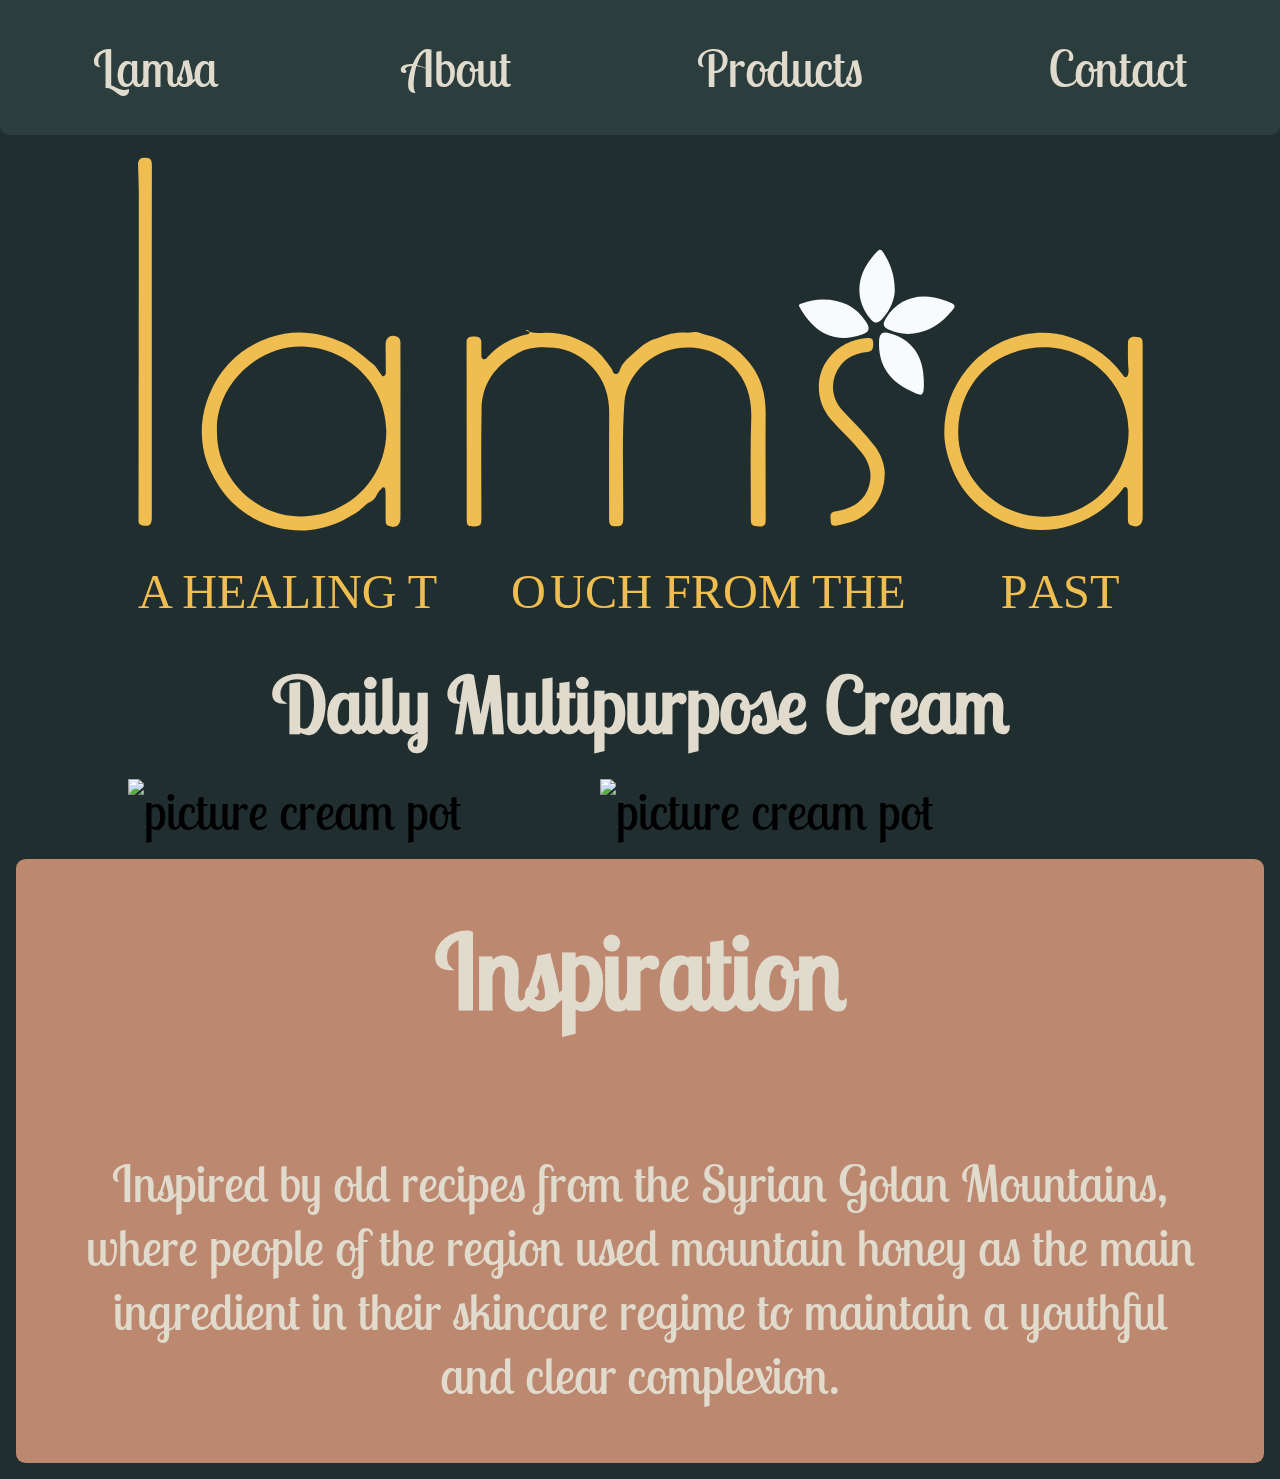
==== index.html @ 7f1b99b3 "updates img" ====
<!DOCTYPE html>
<html lang="en">
  <head>
    <meta charset="UTF-8" />
    <meta http-equiv="X-UA-Compatible" content="IE=edge" />
    <meta name="viewport" content="width=device-width, initial-scale=1.0" />
    <title>Lamsa</title>
    <link rel="stylesheet" href="styles/style.css" />
  </head>
  <body>
    <div class="home">
      <nav>
        <ul>
          <li>
            <a href="index.html">Lamsa</a>
          </li>
          <li>
            <a href="about.html">About</a>
          </li>
          <li>
            <a href="#">Products</a>
          </li>
          <li>
            <a href="#">Contact</a>
          </li>
        </ul>
      </nav>
      <main>
        <div class="intro">
          <img src="assets/Logolamsa.svg" alt="logo lamsa" />
          <h2>Daily Multipurpose Cream</h2>
          <div class="pictures">
            <img id="creampot" src="./assets/cream.1.png" alt="picture cream pot" />
            <img id="creamtube" src="./assets/cream.png" alt="picture cream pot" />
          </div>
          <div class="inspiration">
            <h1>Inspiration</h1>
            <p>
              Inspired by old recipes from the Syrian Golan Mountains, where people of the
              region used mountain honey as the main ingredient in their skincare regime
              to maintain a youthful and clear complexion.
            </p>
          </div>
        </div>
      </main>
    </div>
  </body>
</html>
---- styles/style.css ----
* {
  box-sizing: border-box;
  margin: 0;
  padding: 0;
}

@font-face {
  font-family: "LobsterTwo-Regular";
  src: url("../Fonts/LobsterTwo-Regular.ttf");
}

:root {
  --background-color: #212e2f;
  --background-color-two: #bd8870;
  --text-color-ligth: #e1dbcd;
  --logo-color: #efbd50;
  --border-radius: 0.6rem;
}

body {
  background-color: var(--background-color);
  width: 100%;
  font-family: LobsterTwo-regular;
  font-size: 4vw;
}

/* 
  __  __       _       
 |  \/  | __ _(_)_ __  
 | |\/| |/ _` | | '_ \ 
 | |  | | (_| | | | | |
 |_|  |_|\__,_|_|_| |_|
                       
 */

.home {
  width: 100%;
  margin: 0 auto;
}

nav ul {
  background-color: #2c3d3e;
  border-radius: 0 0 0.6rem 0.6rem;
  display: flex;
  justify-content: space-around;
  align-items: center;
  list-style: none;
  height: 15vh;
}

nav a {
  color: var(--text-color-ligth);
  text-decoration-line: none;
}

main {
  width: 100%;
}

.intro img {
  background-color: var(--background-color);
  width: 80%;
  margin-left: 10%;
  padding-top: 10px;
}

.intro h2 {
  color: var(--text-color-ligth);
  margin: 0 auto;
  text-align: center;
  margin: 1rem;
}

.intro p {
  color: var(--text-color-ligth);
  text-align: center;
  padding: 0.5rem;
}

.intro h1 {
  width: 100%;
  text-align: center;
}

.story {
  background-color: #e1dbcd;
  border-radius: var(--border-radius);
  padding: 3rem;
  margin: 1rem;
}

.story p,
.inspiration p {
  color: black;
  padding-top: 10%;
  max-width: 100%;
  margin: 0 auto;
  text-align: center;
}

.inspiration {
  background-color: var(--background-color-two);
  border-radius: var(--border-radius);
  padding: 3rem;
  margin: 1rem;
}

.inspiration h1,
.inspiration p {
  color: var(--text-color-ligth);
}
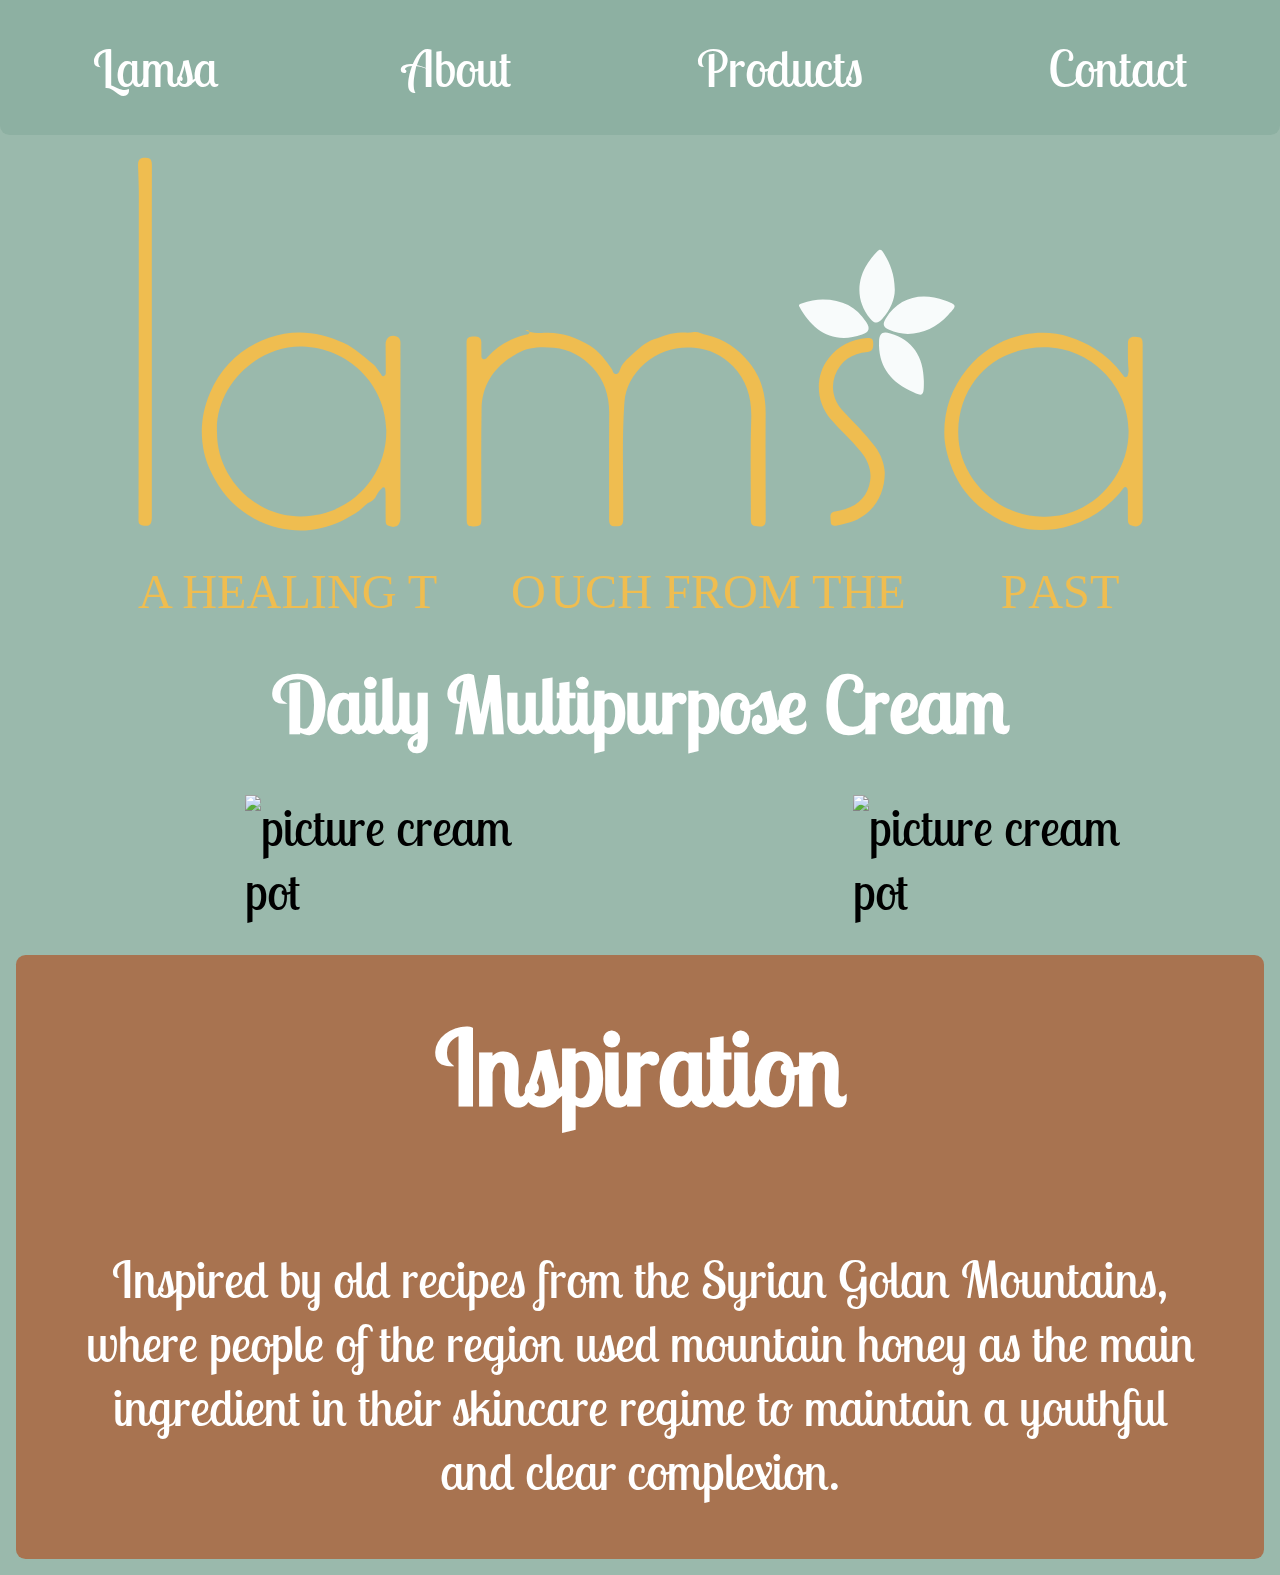
==== commit 0495947c: "Contact form" ====
--- a/index.html
+++ b/index.html
@@ -8,41 +8,31 @@
     <link rel="stylesheet" href="styles/style.css" />
   </head>
   <body>
-    <div class="home">
-      <nav>
-        <ul>
-          <li>
-            <a href="index.html">Lamsa</a>
-          </li>
-          <li>
-            <a href="about.html">About</a>
-          </li>
-          <li>
-            <a href="#">Products</a>
-          </li>
-          <li>
-            <a href="#">Contact</a>
-          </li>
-        </ul>
-      </nav>
-      <main>
-        <div class="intro">
-          <img src="assets/Logolamsa.svg" alt="logo lamsa" />
-          <h2>Daily Multipurpose Cream</h2>
-          <div class="pictures">
-            <img id="creampot" src="./assets/cream.1.png" alt="picture cream pot" />
-            <img id="creamtube" src="./assets/cream.png" alt="picture cream pot" />
-          </div>
-          <div class="inspiration">
-            <h1>Inspiration</h1>
-            <p>
-              Inspired by old recipes from the Syrian Golan Mountains, where people of the
-              region used mountain honey as the main ingredient in their skincare regime
-              to maintain a youthful and clear complexion.
-            </p>
-          </div>
+    <nav>
+      <ul>
+        <li><a href="index.html">Lamsa</a></li>
+        <li><a href="about.html">About</a></li>
+        <li><a href="products.html">Products</a></li>
+        <li><a href="contact.html">Contact</a></li>
+      </ul>
+    </nav>
+    <main>
+      <div class="intro">
+        <img src="assets/Logolamsa.svg" alt="logo lamsa" />
+        <h2>Daily Multipurpose Cream</h2>
+        <div class="pictures">
+          <img id="creampot" src="./assets/cream.1.png" alt="picture cream pot" />
+          <img id="creamtube" src="./assets/cream.png" alt="picture cream pot" />
         </div>
-      </main>
-    </div>
+        <div class="inspiration">
+          <h1>Inspiration</h1>
+          <p>
+            Inspired by old recipes from the Syrian Golan Mountains, where people of the
+            region used mountain honey as the main ingredient in their skincare regime to
+            maintain a youthful and clear complexion.
+          </p>
+        </div>
+      </div>
+    </main>
   </body>
 </html>
--- a/styles/style.css
+++ b/styles/style.css
@@ -10,9 +10,10 @@
 }
 
 :root {
-  --background-color: #212e2f;
-  --background-color-two: #bd8870;
-  --text-color-ligth: #e1dbcd;
+  --background-color: #9ab9ac;
+  --background-color-two: #a87350;
+  --text-color-ligth: #ffffff;
+  --text-color-dark: #000000;
   --logo-color: #efbd50;
   --border-radius: 0.6rem;
 }
@@ -22,6 +23,7 @@
   width: 100%;
   font-family: LobsterTwo-regular;
   font-size: 4vw;
+  margin: 0 auto;
 }
 
 /* 
@@ -33,13 +35,8 @@
                        
  */
 
-.home {
-  width: 100%;
-  margin: 0 auto;
-}
-
 nav ul {
-  background-color: #2c3d3e;
+  background-color: #8db0a2;
   border-radius: 0 0 0.6rem 0.6rem;
   display: flex;
   justify-content: space-around;
@@ -53,15 +50,25 @@
   text-decoration-line: none;
 }
 
-main {
-  width: 100%;
-}
-
 .intro img {
   background-color: var(--background-color);
   width: 80%;
   margin-left: 10%;
   padding-top: 10px;
+}
+
+.pictures {
+  display: flex;
+  justify-content: space-around;
+  margin: 2rem;
+}
+
+#creampot {
+  width: 25%;
+}
+
+#creamtube {
+  width: 25%;
 }
 
 .intro h2 {
@@ -83,19 +90,25 @@
 }
 
 .story {
+  background-image: url(/assets/mountains.svg);
+  background-size: cover;
   background-color: #e1dbcd;
   border-radius: var(--border-radius);
   padding: 3rem;
   margin: 1rem;
+  animation-name: translate;
+  animation-duration: 1s;
 }
 
 .story p,
 .inspiration p {
-  color: black;
+  color: rgb(0, 0, 0);
   padding-top: 10%;
   max-width: 100%;
   margin: 0 auto;
   text-align: center;
+  animation-name: tekst;
+  animation-duration: 2s;
 }
 
 .inspiration {
@@ -103,9 +116,36 @@
   border-radius: var(--border-radius);
   padding: 3rem;
   margin: 1rem;
+  animation-name: translate;
+  animation-duration: 1s;
 }
 
 .inspiration h1,
 .inspiration p {
   color: var(--text-color-ligth);
 }
+
+fieldset {
+  display: flex;
+  flex-direction: column;
+  margin: 0 auto;
+  width: 50%;
+}
+
+@keyframes translate {
+  from {
+    transform: translateX(-10%);
+  }
+  to {
+    transform: translateX(0%);
+  }
+}
+
+@keyframes tekst {
+  from {
+    transform: translateX(-10%);
+  }
+  to {
+    transform: translateX(0%);
+  }
+}
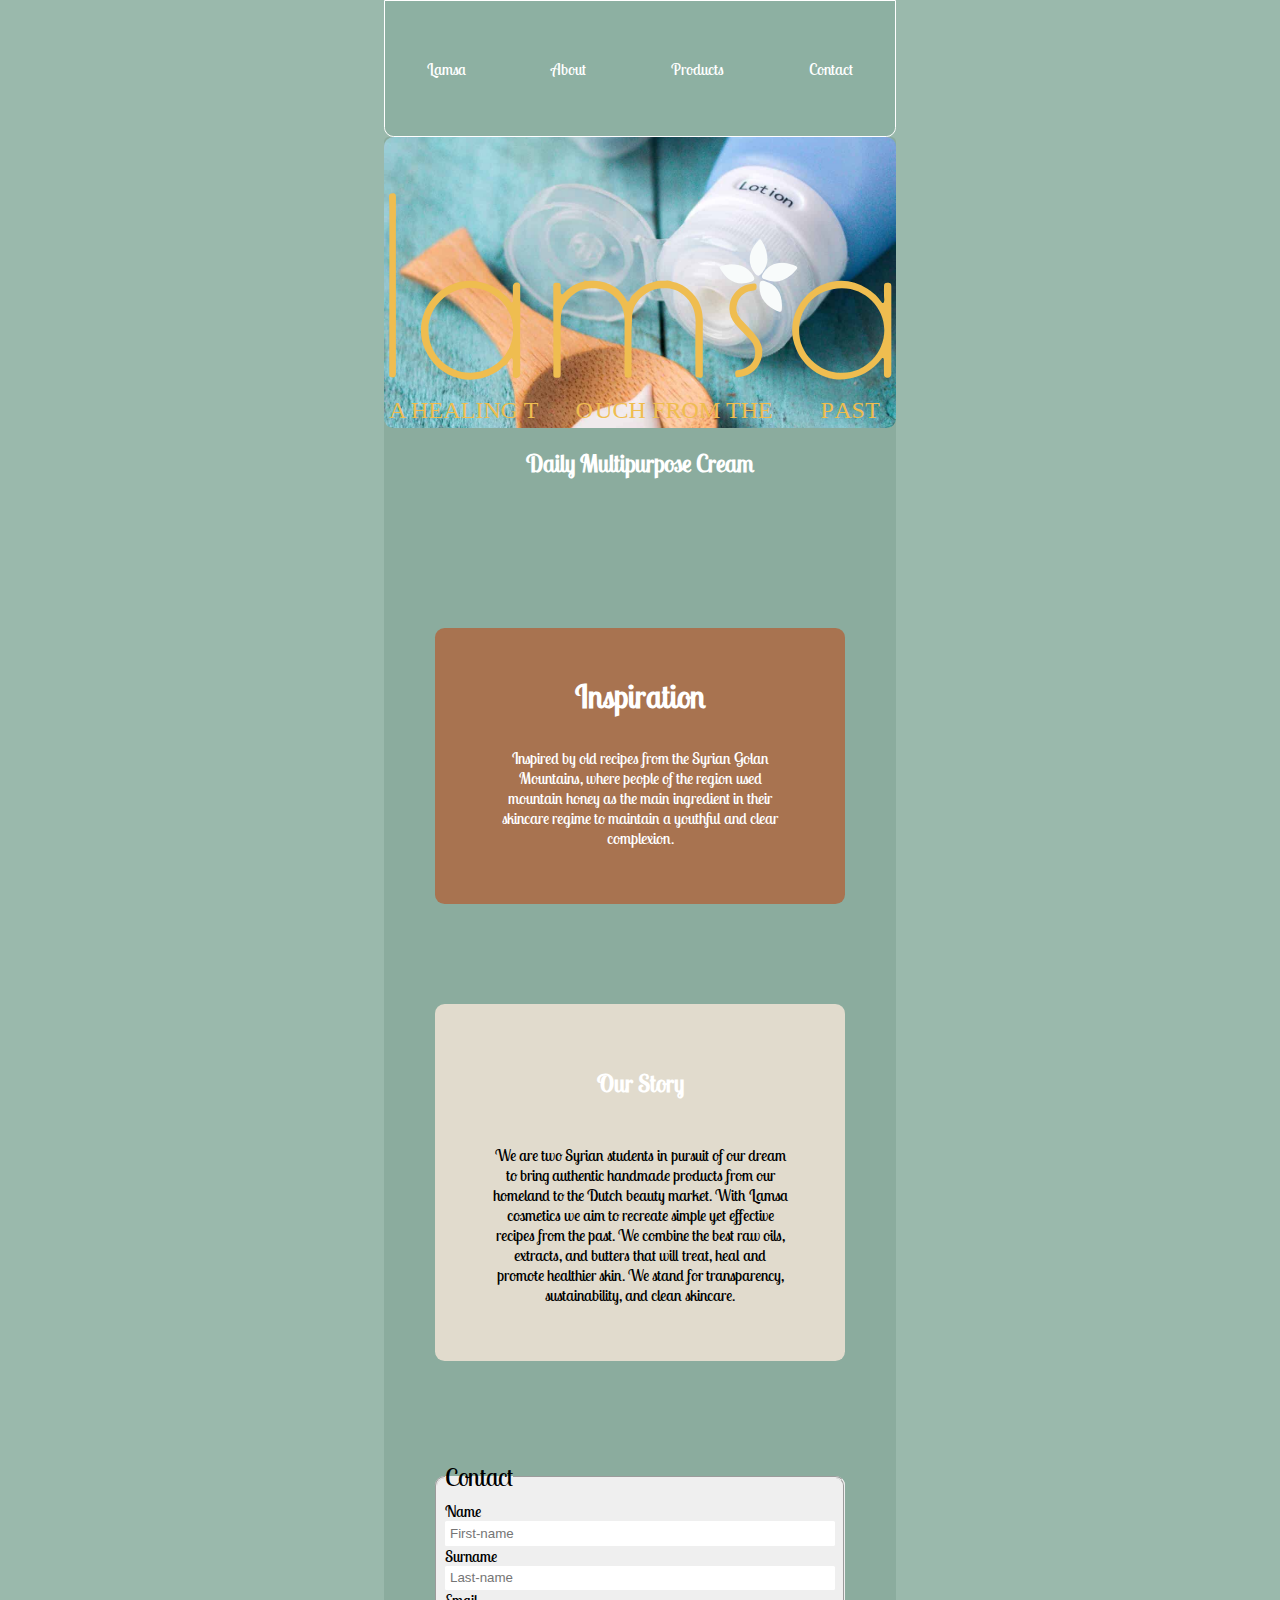
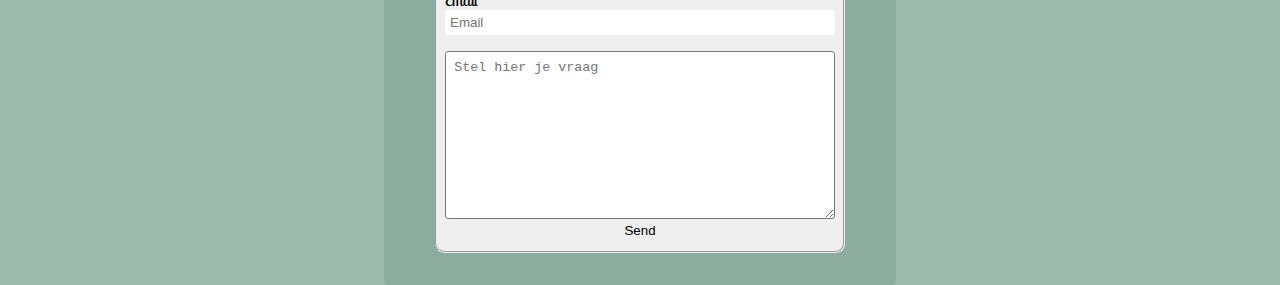
==== commit a97b0e3d: "updates layout" ====
--- a/index.html
+++ b/index.html
@@ -11,20 +11,18 @@
     <nav>
       <ul>
         <li><a href="index.html">Lamsa</a></li>
-        <li><a href="about.html">About</a></li>
-        <li><a href="products.html">Products</a></li>
-        <li><a href="contact.html">Contact</a></li>
+        <li><a href="#story">About</a></li>
+        <li><a href="#">Products</a></li>
+        <li><a href="#form">Contact</a></li>
       </ul>
     </nav>
     <main>
       <div class="intro">
         <img src="assets/Logolamsa.svg" alt="logo lamsa" />
         <h2>Daily Multipurpose Cream</h2>
-        <div class="pictures">
-          <img id="creampot" src="./assets/cream.1.png" alt="picture cream pot" />
-          <img id="creamtube" src="./assets/cream.png" alt="picture cream pot" />
-        </div>
+        <div class="pictures"></div>
         <div class="inspiration">
+          <a name="inspiration"></a>
           <h1>Inspiration</h1>
           <p>
             Inspired by old recipes from the Syrian Golan Mountains, where people of the
@@ -32,6 +30,44 @@
             maintain a youthful and clear complexion.
           </p>
         </div>
+        <div class="story">
+          <a name="story"></a>
+          <h2>Our Story</h2>
+          <p>
+            We are two Syrian students in pursuit of our dream to bring authentic handmade
+            products from our homeland to the Dutch beauty market. With Lamsa cosmetics we
+            aim to recreate simple yet effective recipes from the past. We combine the
+            best raw oils, extracts, and butters that will treat, heal and promote
+            healthier skin. We stand for transparency, sustainability, and clean skincare.
+          </p>
+        </div>
+
+        <form>
+          <a name="form"></a>
+          <fieldset>
+            <legend>Contact</legend>
+            <label for="name">Name</label>
+            <input id="name" placeholder="First-name" required type="text" />
+
+            <label for="surname">Surname</label>
+            <input id="surname" placeholder="Last-name" required type="text" />
+
+            <label for="email">Email</label>
+            <input id="email" placeholder="Email" required type="email" />
+
+            <label for="question"></label>
+            <textarea
+              placeholder="Stel hier je vraag"
+              name="vragen"
+              id="questions"
+              cols="30"
+              rows="10"
+              required
+            ></textarea>
+
+            <input type="submit" value="Send" />
+          </fieldset>
+        </form>
       </div>
     </main>
   </body>
--- a/styles/style.css
+++ b/styles/style.css
@@ -4,6 +4,10 @@
   padding: 0;
 }
 
+html {
+  scroll-behavior: smooth;
+}
+
 @font-face {
   font-family: "LobsterTwo-Regular";
   src: url("../Fonts/LobsterTwo-Regular.ttf");
@@ -12,6 +16,7 @@
 :root {
   --background-color: #9ab9ac;
   --background-color-two: #a87350;
+  --background-color-div: #8bac9e;
   --text-color-ligth: #ffffff;
   --text-color-dark: #000000;
   --logo-color: #efbd50;
@@ -35,6 +40,12 @@
                        
  */
 
+nav {
+  border: var(--text-color-ligth) solid;
+  border-width: 1px;
+  border-radius: 0 0 0.6rem 0.6rem;
+}
+
 nav ul {
   background-color: #8db0a2;
   border-radius: 0 0 0.6rem 0.6rem;
@@ -45,22 +56,22 @@
   height: 15vh;
 }
 
+nav a:hover {
+  color: #d1cfcf;
+}
+
 nav a {
   color: var(--text-color-ligth);
   text-decoration-line: none;
 }
 
 .intro img {
-  background-color: var(--background-color);
-  width: 80%;
-  margin-left: 10%;
-  padding-top: 10px;
-}
-
-.pictures {
-  display: flex;
-  justify-content: space-around;
-  margin: 2rem;
+  background-color: var(--background-color-div);
+  padding-top: 50px;
+  background-image: url(/assets/lotionpicture.jpeg);
+  background-size: cover;
+  background-position: center;
+  border-radius: var(--border-radius);
 }
 
 #creampot {
@@ -69,6 +80,13 @@
 
 #creamtube {
   width: 25%;
+}
+
+.intro {
+  background-color: var(--background-color-div);
+  border-radius: 5px;
+  scroll-snap-type: y mandatory;
+  padding-bottom: 2rem;
 }
 
 .intro h2 {
@@ -95,7 +113,9 @@
   background-color: #e1dbcd;
   border-radius: var(--border-radius);
   padding: 3rem;
-  margin: 1rem;
+  width: 80%;
+  margin: 0 auto;
+  margin-top: 100px;
   animation-name: translate;
   animation-duration: 1s;
 }
@@ -115,7 +135,9 @@
   background-color: var(--background-color-two);
   border-radius: var(--border-radius);
   padding: 3rem;
-  margin: 1rem;
+  width: 80%;
+  margin: 0 auto;
+  margin-top: 150px;
   animation-name: translate;
   animation-duration: 1s;
 }
@@ -125,11 +147,35 @@
   color: var(--text-color-ligth);
 }
 
+form {
+  margin-top: 100px;
+}
+
 fieldset {
+  background-color: #efefef;
+  border-radius: var(--border-radius);
+  padding: 0.5rem;
   display: flex;
   flex-direction: column;
   margin: 0 auto;
-  width: 50%;
+  width: 80%;
+  letter-spacing: 1.6;
+}
+
+legend {
+  font-size: 25px;
+}
+
+input {
+  border: none;
+  border-radius: 0.1rem;
+  padding: 0.3rem;
+}
+
+textarea {
+  margin-top: 1rem;
+  padding: 0.5rem;
+  border-radius: 0.2rem;
 }
 
 @keyframes translate {
@@ -149,3 +195,25 @@
     transform: translateX(0%);
   }
 }
+
+@media (min-width: 500px) {
+  body {
+    font-size: 16px;
+  }
+
+  .intro {
+    max-width: 40%;
+    margin: 0 auto;
+  }
+
+  nav {
+    width: 40%;
+    margin: 0 auto;
+  }
+}
+
+@media (max-width: 500px) {
+  .intro {
+    border: none;
+  }
+}
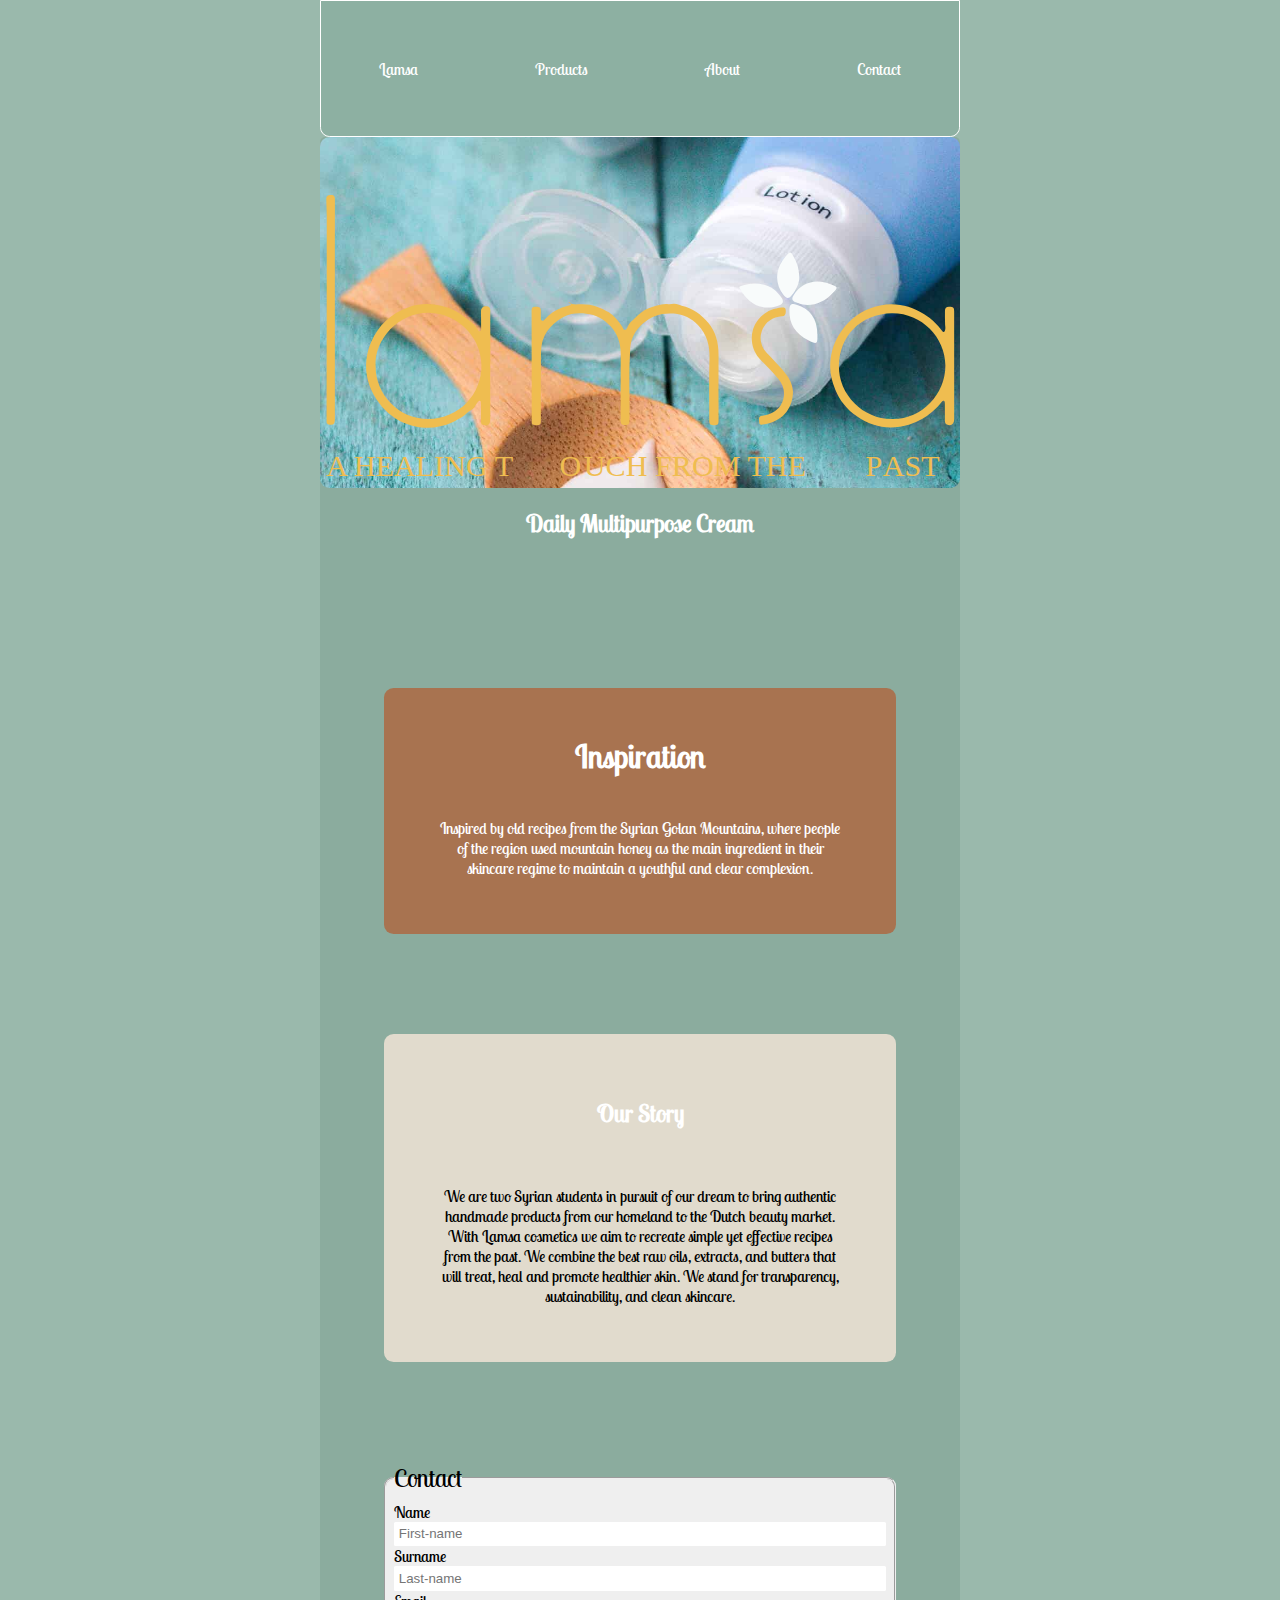
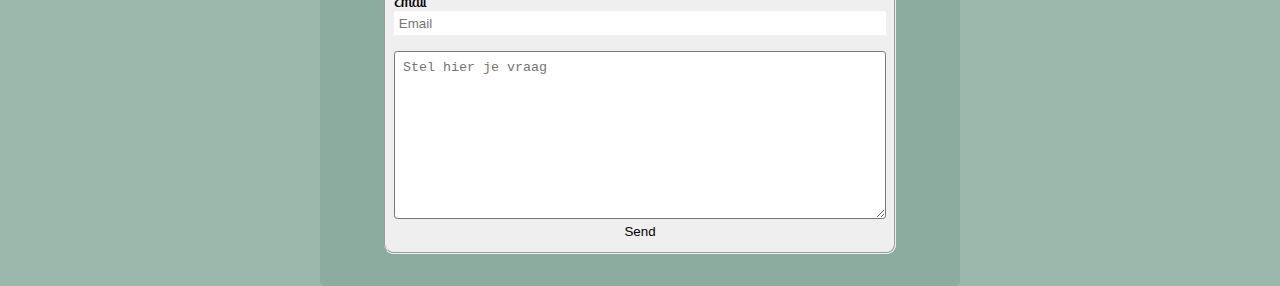
==== commit 06457a93: "Update img" ====
--- a/index.html
+++ b/index.html
@@ -11,8 +11,8 @@
     <nav>
       <ul>
         <li><a href="index.html">Lamsa</a></li>
+        <li><a href="#">Products</a></li>
         <li><a href="#story">About</a></li>
-        <li><a href="#">Products</a></li>
         <li><a href="#form">Contact</a></li>
       </ul>
     </nav>
@@ -20,7 +20,12 @@
       <div class="intro">
         <img src="assets/Logolamsa.svg" alt="logo lamsa" />
         <h2>Daily Multipurpose Cream</h2>
-        <div class="pictures"></div>
+
+        <div class="products">
+          <div class="tube"></div>
+          <div class="cream"></div>
+        </div>
+
         <div class="inspiration">
           <a name="inspiration"></a>
           <h1>Inspiration</h1>
--- a/styles/style.css
+++ b/styles/style.css
@@ -68,7 +68,7 @@
 .intro img {
   background-color: var(--background-color-div);
   padding-top: 50px;
-  background-image: url(/assets/lotionpicture.jpeg);
+  background-image: url(/assets/lotionpicture.jpg);
   background-size: cover;
   background-position: center;
   border-radius: var(--border-radius);
@@ -202,12 +202,12 @@
   }
 
   .intro {
-    max-width: 40%;
+    max-width: 50%;
     margin: 0 auto;
   }
 
   nav {
-    width: 40%;
+    width: 50%;
     margin: 0 auto;
   }
 }
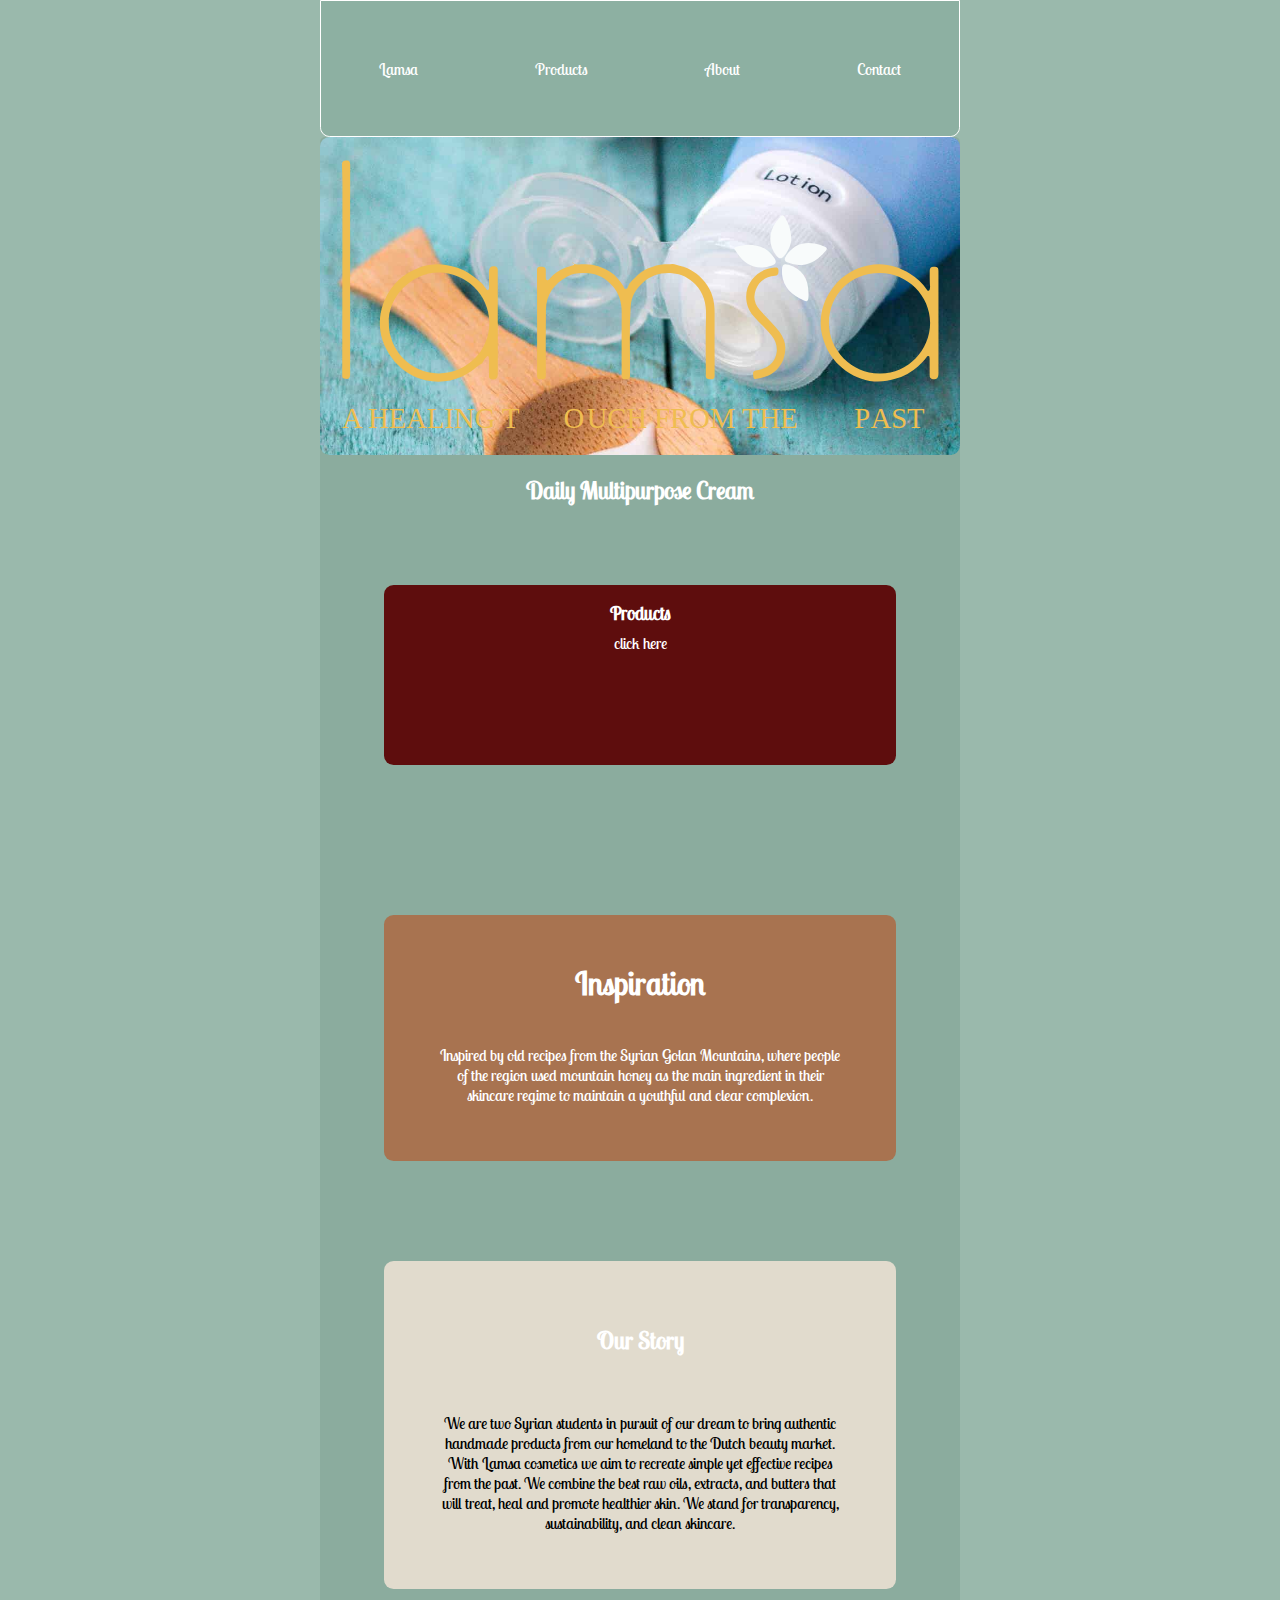
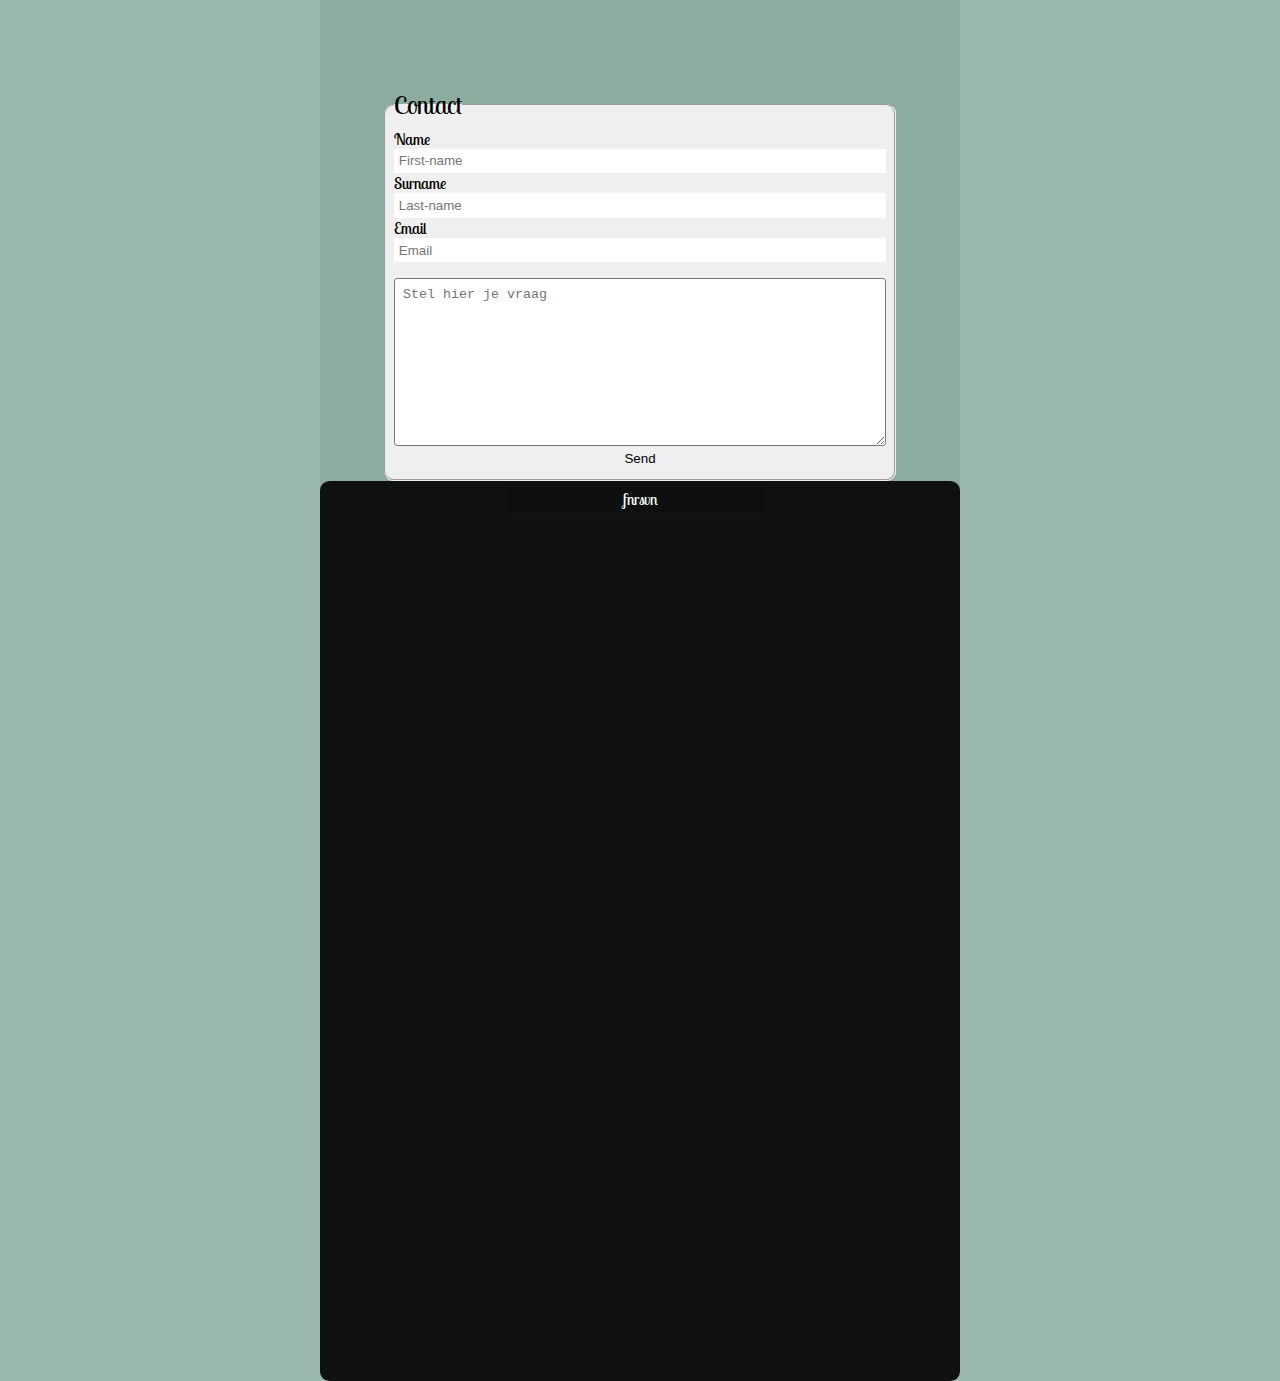
==== commit 0fa7bd4c: "updates" ====
--- a/index.html
+++ b/index.html
@@ -6,6 +6,7 @@
     <meta name="viewport" content="width=device-width, initial-scale=1.0" />
     <title>Lamsa</title>
     <link rel="stylesheet" href="styles/style.css" />
+    <script defer src="/script/script.js"></script>
   </head>
   <body>
     <nav>
@@ -22,8 +23,10 @@
         <h2>Daily Multipurpose Cream</h2>
 
         <div class="products">
-          <div class="tube"></div>
-          <div class="cream"></div>
+          <div class="tube">
+            <h3>Products</h3>
+            <p>click here</p>
+          </div>
         </div>
 
         <div class="inspiration">
@@ -35,6 +38,7 @@
             maintain a youthful and clear complexion.
           </p>
         </div>
+
         <div class="story">
           <a name="story"></a>
           <h2>Our Story</h2>
@@ -73,6 +77,9 @@
             <input type="submit" value="Send" />
           </fieldset>
         </form>
+        <div class="togglethis">
+          <p>fnrsvn</p>
+        </div>
       </div>
     </main>
   </body>
--- a/styles/style.css
+++ b/styles/style.css
@@ -67,11 +67,11 @@
 
 .intro img {
   background-color: var(--background-color-div);
-  padding-top: 50px;
   background-image: url(/assets/lotionpicture.jpg);
   background-size: cover;
   background-position: center;
   border-radius: var(--border-radius);
+  padding: 1rem;
 }
 
 #creampot {
@@ -107,6 +107,34 @@
   text-align: center;
 }
 
+.products {
+  display: flex;
+  justify-content: space-around;
+  flex-wrap: wrap;
+  height: 20vh;
+  margin-top: 5rem;
+}
+
+.tube {
+  background-image: url(/assets/lotionpot.png);
+  background-size: cover;
+  background-position: center;
+  border-radius: var(--border-radius);
+  background-color: #5e0d0d;
+  width: 80%;
+  text-align: center;
+  padding: 1rem;
+}
+
+.tube h3 {
+  color: white;
+}
+
+.tube:hover {
+  background-color: #5e0d0d;
+  opacity: 0.8;
+}
+
 .story {
   background-image: url(/assets/mountains.svg);
   background-size: cover;
@@ -178,6 +206,17 @@
   border-radius: 0.2rem;
 }
 
+.togglethis {
+  background-color: #000000;
+  border-radius: var(--border-radius);
+  position: absolute;
+  width: 90%;
+  height: 100%;
+  margin-left: 5%;
+  z-index: 5;
+  opacity: 0.9;
+}
+
 @keyframes translate {
   from {
     transform: translateX(-10%);
@@ -210,6 +249,11 @@
     width: 50%;
     margin: 0 auto;
   }
+
+  .togglethis {
+    width: 50%;
+    margin: 0 auto;
+  }
 }
 
 @media (max-width: 500px) {
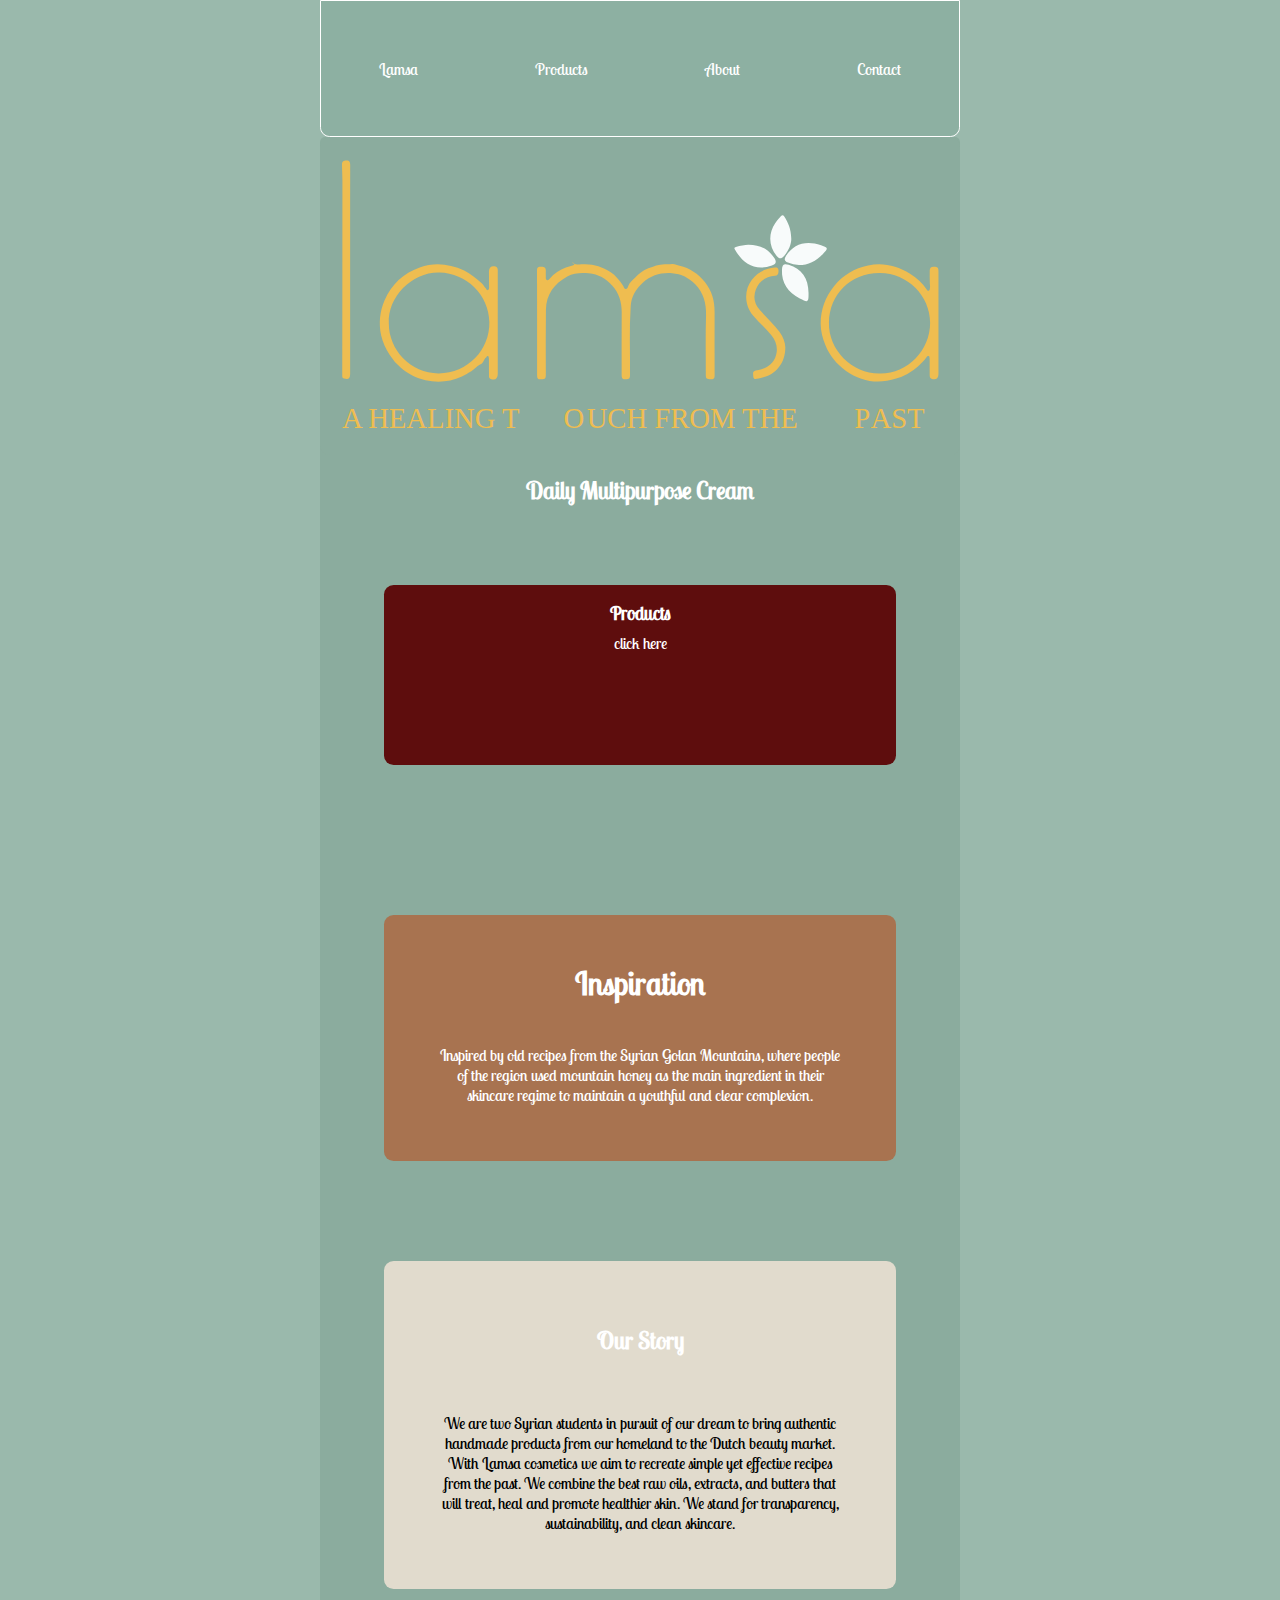
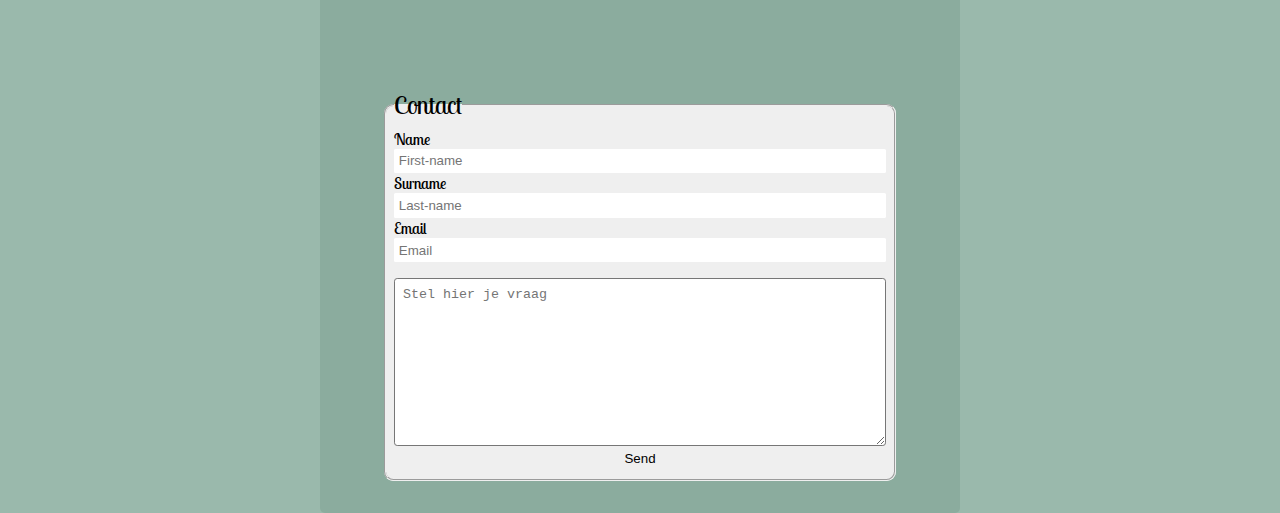
==== commit fd477f3d: "picture updates" ====
--- a/index.html
+++ b/index.html
@@ -6,7 +6,7 @@
     <meta name="viewport" content="width=device-width, initial-scale=1.0" />
     <title>Lamsa</title>
     <link rel="stylesheet" href="styles/style.css" />
-    <script defer src="/script/script.js"></script>
+    <script defer src="script/script.js"></script>
   </head>
   <body>
     <nav>
@@ -77,9 +77,6 @@
             <input type="submit" value="Send" />
           </fieldset>
         </form>
-        <div class="togglethis">
-          <p>fnrsvn</p>
-        </div>
       </div>
     </main>
   </body>
--- a/styles/style.css
+++ b/styles/style.css
@@ -67,7 +67,7 @@
 
 .intro img {
   background-color: var(--background-color-div);
-  background-image: url(/assets/lotionpicture.jpg);
+  background-image: "assets/lotionpicture.jpg";
   background-size: cover;
   background-position: center;
   border-radius: var(--border-radius);
@@ -116,7 +116,7 @@
 }
 
 .tube {
-  background-image: url(/assets/lotionpot.png);
+  background-image: "assets/lotionpot.png";
   background-size: cover;
   background-position: center;
   border-radius: var(--border-radius);
@@ -136,7 +136,7 @@
 }
 
 .story {
-  background-image: url(/assets/mountains.svg);
+  background-image: "assets/mountains.svg";
   background-size: cover;
   background-color: #e1dbcd;
   border-radius: var(--border-radius);
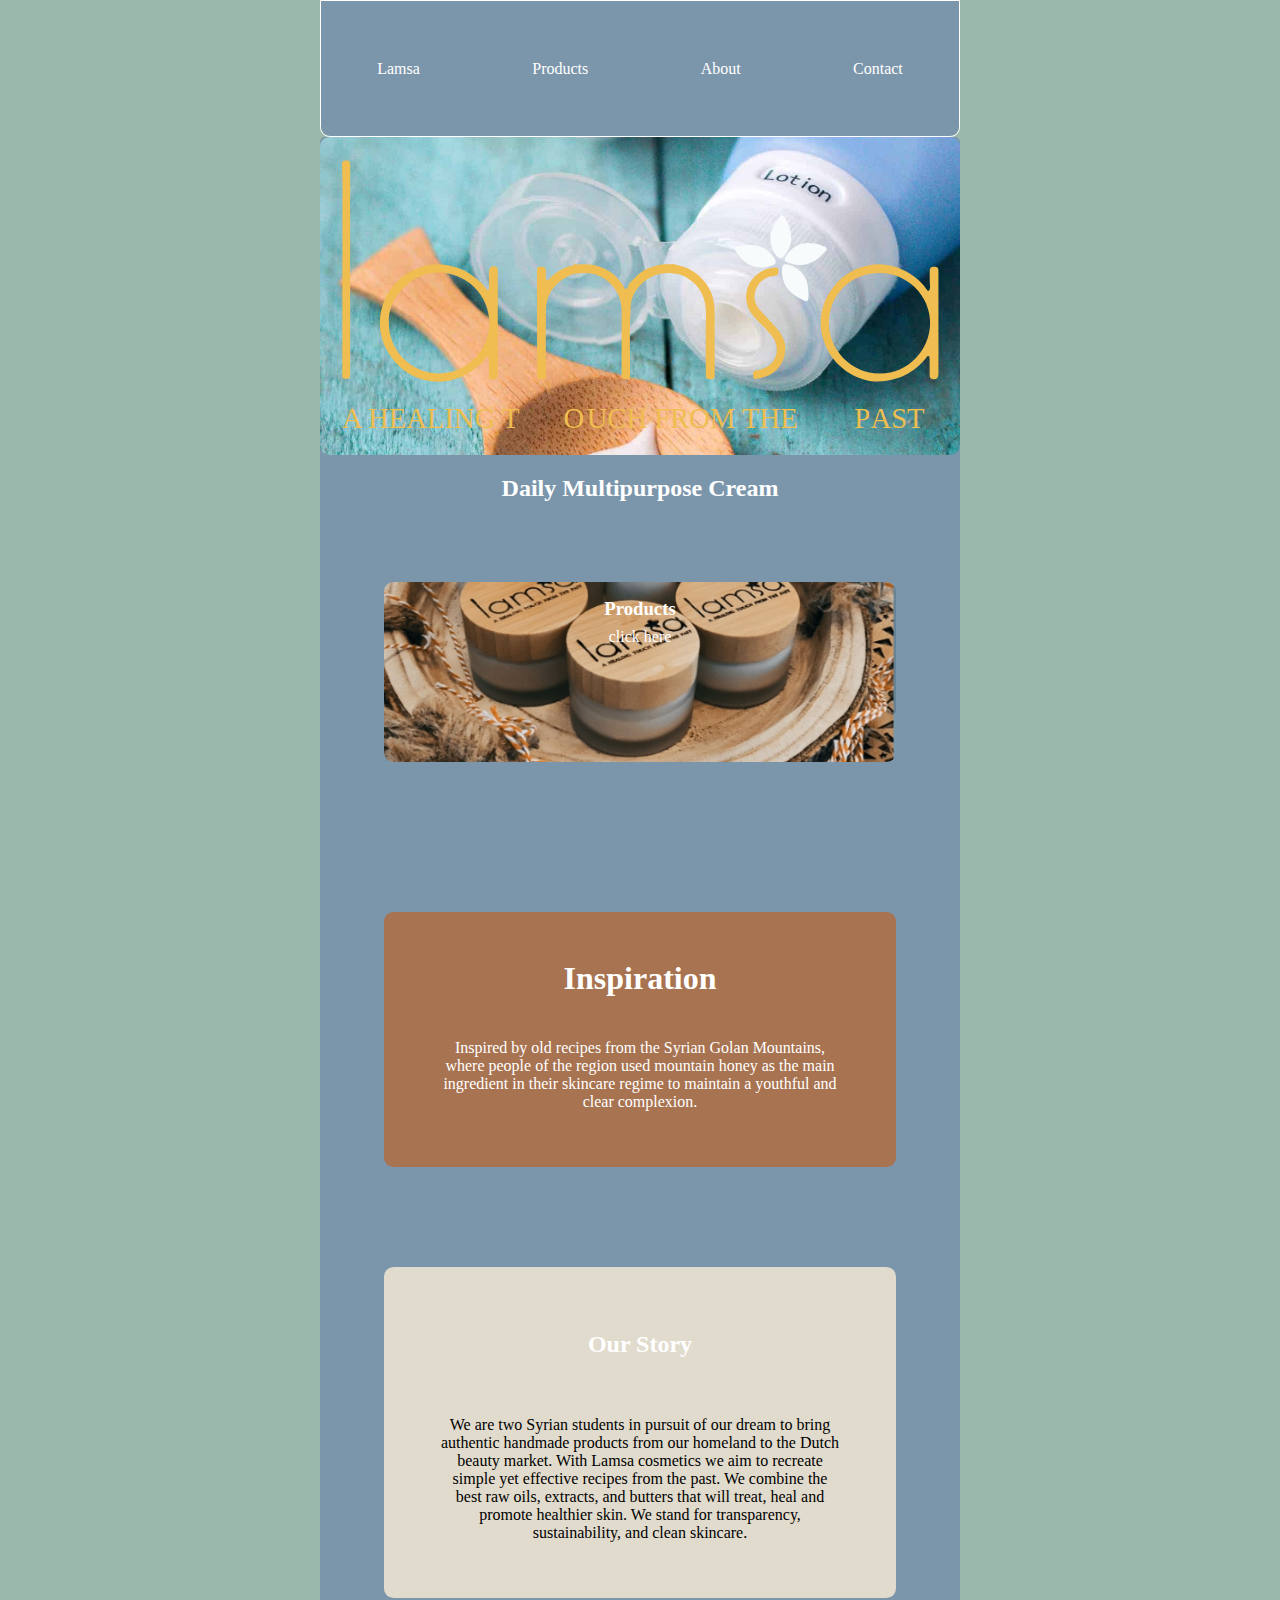
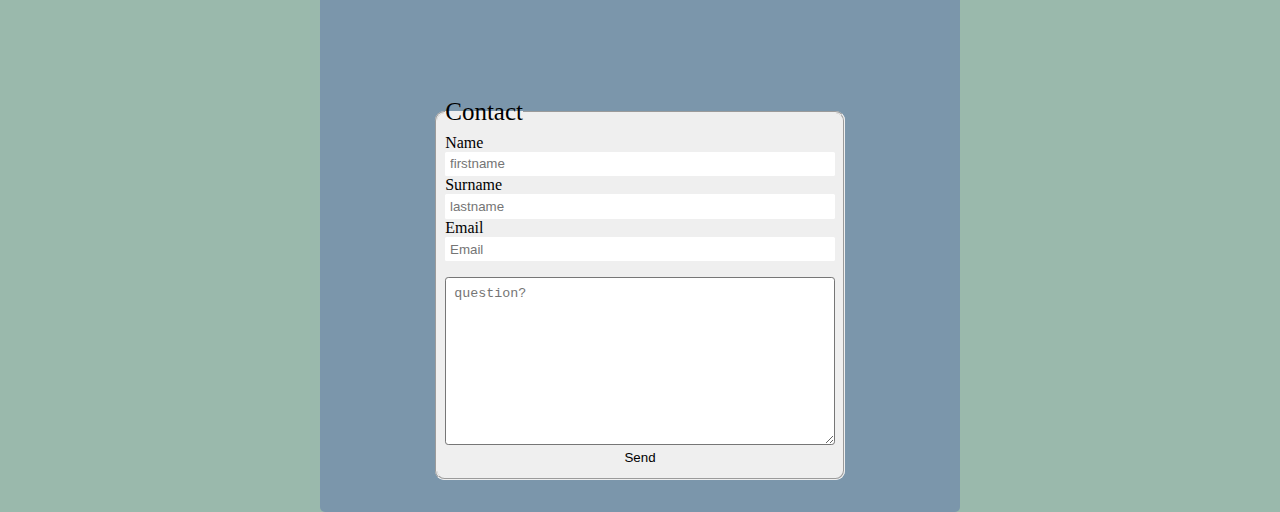
==== commit 9afa308d: "updates" ====
--- a/index.html
+++ b/index.html
@@ -6,7 +6,6 @@
     <meta name="viewport" content="width=device-width, initial-scale=1.0" />
     <title>Lamsa</title>
     <link rel="stylesheet" href="styles/style.css" />
-    <script defer src="script/script.js"></script>
   </head>
   <body>
     <nav>
@@ -19,14 +18,33 @@
     </nav>
     <main>
       <div class="intro">
-        <img src="assets/Logolamsa.svg" alt="logo lamsa" />
-        <h2>Daily Multipurpose Cream</h2>
+        <div class="logoimg">
+          <img src="assets/Logolamsa.svg" alt="logo lamsa" />
+          <h2>Daily Multipurpose Cream</h2>
+        </div>
 
         <div class="products">
           <div class="tube">
             <h3>Products</h3>
             <p>click here</p>
           </div>
+        </div>
+
+        <div class="pop-up-container">
+          <article>
+            <h1>Products</h1>
+            <p>
+              <img id="honing" src="assets/honey-1-svgrepo-com.svg" alt="" />
+              Honey - known for its healing and antibacterial properties, it keeps skin
+              youthful and plump
+            </p>
+
+            <p>
+              <img src="assets/olive-svgrepo-com.svg" alt="" />
+              Olive oil - rich in antioxidants and vitamins E and K. It moisturizes and
+              protects the skin from free radicals contributing to healthier skin.
+            </p>
+          </article>
         </div>
 
         <div class="inspiration">
@@ -39,16 +57,19 @@
           </p>
         </div>
 
-        <div class="story">
-          <a name="story"></a>
-          <h2>Our Story</h2>
-          <p>
-            We are two Syrian students in pursuit of our dream to bring authentic handmade
-            products from our homeland to the Dutch beauty market. With Lamsa cosmetics we
-            aim to recreate simple yet effective recipes from the past. We combine the
-            best raw oils, extracts, and butters that will treat, heal and promote
-            healthier skin. We stand for transparency, sustainability, and clean skincare.
-          </p>
+        <div class="story-background">
+          <div class="story">
+            <a name="story"></a>
+            <h2>Our Story</h2>
+            <p>
+              We are two Syrian students in pursuit of our dream to bring authentic
+              handmade products from our homeland to the Dutch beauty market. With Lamsa
+              cosmetics we aim to recreate simple yet effective recipes from the past. We
+              combine the best raw oils, extracts, and butters that will treat, heal and
+              promote healthier skin. We stand for transparency, sustainability, and clean
+              skincare.
+            </p>
+          </div>
         </div>
 
         <form>
@@ -56,17 +77,17 @@
           <fieldset>
             <legend>Contact</legend>
             <label for="name">Name</label>
-            <input id="name" placeholder="First-name" required type="text" />
+            <input id="name" placeholder="firstname" required type="text" />
 
             <label for="surname">Surname</label>
-            <input id="surname" placeholder="Last-name" required type="text" />
+            <input id="surname" placeholder="lastname" required type="text" />
 
             <label for="email">Email</label>
             <input id="email" placeholder="Email" required type="email" />
 
             <label for="question"></label>
             <textarea
-              placeholder="Stel hier je vraag"
+              placeholder="question?"
               name="vragen"
               id="questions"
               cols="30"
@@ -79,5 +100,8 @@
         </form>
       </div>
     </main>
+    <script src="https://cdnjs.cloudflare.com/ajax/libs/gsap/3.11.4/gsap.min.js"></script>
+    <script src="https://cdnjs.cloudflare.com/ajax/libs/gsap/3.11.4/ScrollTrigger.min.js"></script>
+    <script src="script/script.js"></script>
   </body>
 </html>
--- a/styles/style.css
+++ b/styles/style.css
@@ -9,14 +9,15 @@
 }
 
 @font-face {
-  font-family: "LobsterTwo-Regular";
-  src: url("../Fonts/LobsterTwo-Regular.ttf");
+  font-family: "LobsterTwo-Italic";
+  src: url("../Fonts/LobsterTwo-Italic.ttf");
 }
 
 :root {
   --background-color: #9ab9ac;
   --background-color-two: #a87350;
-  --background-color-div: #8bac9e;
+  /* --background-color-div: #8bac9e; */
+  --background-color-div: #7b96ab;
   --text-color-ligth: #ffffff;
   --text-color-dark: #000000;
   --logo-color: #efbd50;
@@ -47,7 +48,7 @@
 }
 
 nav ul {
-  background-color: #8db0a2;
+  background-color: var(--background-color-div);
   border-radius: 0 0 0.6rem 0.6rem;
   display: flex;
   justify-content: space-around;
@@ -65,13 +66,14 @@
   text-decoration-line: none;
 }
 
-.intro img {
+.logoimg img {
   background-color: var(--background-color-div);
-  background-image: "assets/lotionpicture.jpg";
+  background-image: url("../assets/lotionpicture.jpg");
   background-size: cover;
   background-position: center;
   border-radius: var(--border-radius);
   padding: 1rem;
+  width: 100%;
 }
 
 #creampot {
@@ -116,7 +118,7 @@
 }
 
 .tube {
-  background-image: "assets/lotionpot.png";
+  background-image: url("../assets/Lamsaproducts.png");
   background-size: cover;
   background-position: center;
   border-radius: var(--border-radius);
@@ -124,6 +126,8 @@
   width: 80%;
   text-align: center;
   padding: 1rem;
+  position: relative;
+  z-index: 1;
 }
 
 .tube h3 {
@@ -136,7 +140,7 @@
 }
 
 .story {
-  background-image: "assets/mountains.svg";
+  background-image: url("../assets/mountains.svg");
   background-size: cover;
   background-color: #e1dbcd;
   border-radius: var(--border-radius);
@@ -177,6 +181,8 @@
 
 form {
   margin-top: 100px;
+  width: 80%;
+  margin-left: 10%;
 }
 
 fieldset {
@@ -206,15 +212,45 @@
   border-radius: 0.2rem;
 }
 
+.pop-up-container {
+  visibility: hidden;
+  background-color: #000000;
+  border-radius: var(--border-radius);
+  position: absolute;
+  width: 80%;
+  height: 110%;
+  margin-top: 1rem;
+  margin-left: 10%;
+  z-index: 10;
+  background-image: url(../assets/Mountains-1412683.svg);
+  background-size: cover;
+}
+
+#toggleMand {
+  animation-name: product;
+  animation-duration: 2s;
+}
+
+.pop-up-container h1 {
+  margin-top: 1rem;
+  color: rgb(0, 0, 0);
+  text-align: center;
+}
+
+.pop-up-container p {
+  color: #fffdfd;
+  width: 250px;
+  display: flex;
+  margin-left: 10%;
+  margin-top: 4rem;
+  border: 0.5px solid;
+  padding: 2rem;
+}
+
 .togglethis {
-  background-color: #000000;
-  border-radius: var(--border-radius);
-  position: absolute;
-  width: 90%;
-  height: 100%;
-  margin-left: 5%;
-  z-index: 5;
-  opacity: 0.9;
+  visibility: visible;
+  animation-name: product;
+  animation-duration: 2s;
 }
 
 @keyframes translate {
@@ -235,6 +271,15 @@
   }
 }
 
+@keyframes product {
+  from {
+    transform: translateX(-100%);
+  }
+  to {
+    transform: translateX(0%);
+  }
+}
+
 @media (min-width: 500px) {
   body {
     font-size: 16px;
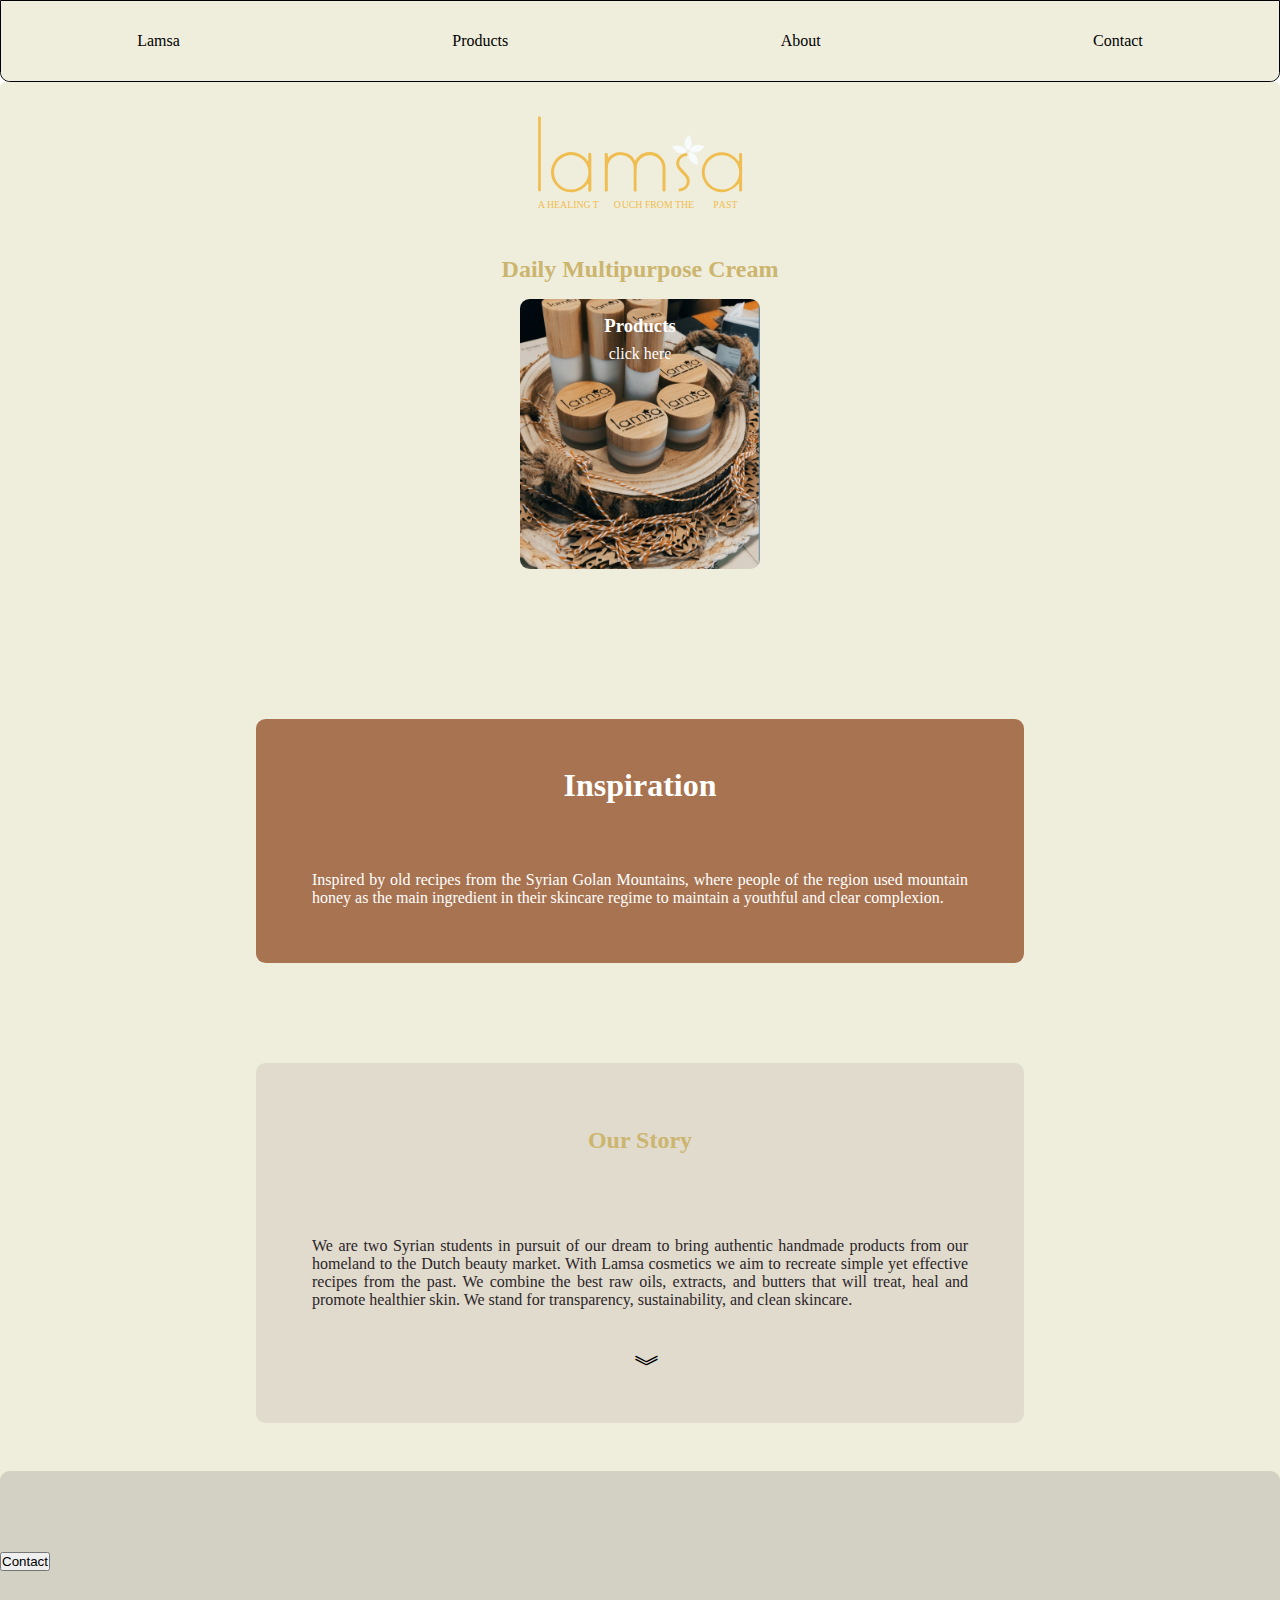
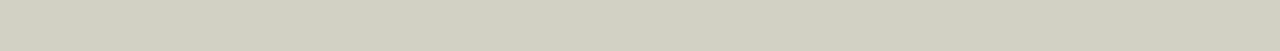
==== commit 2641d153: "Updates" ====
--- a/index.html
+++ b/index.html
@@ -10,7 +10,7 @@
   <body>
     <nav>
       <ul>
-        <li><a href="index.html">Lamsa</a></li>
+        <li><a href="#">Lamsa</a></li>
         <li><a href="#">Products</a></li>
         <li><a href="#story">About</a></li>
         <li><a href="#form">Contact</a></li>
@@ -57,47 +57,84 @@
           </p>
         </div>
 
-        <div class="story-background">
-          <div class="story">
-            <a name="story"></a>
-            <h2>Our Story</h2>
+        <div class="story">
+          <a name="story"></a>
+          <h2>Our Story</h2>
+          <p>
+            We are two Syrian students in pursuit of our dream to bring authentic handmade
+            products from our homeland to the Dutch beauty market. With Lamsa cosmetics we
+            aim to recreate simple yet effective recipes from the past. We combine the
+            best raw oils, extracts, and butters that will treat, heal and promote
+            healthier skin. We stand for transparency, sustainability, and clean skincare.
+          </p>
+          <button id="buttonmore">
+            <span>︾</span>
+          </button>
+          <article class="moretext">
             <p>
-              We are two Syrian students in pursuit of our dream to bring authentic
-              handmade products from our homeland to the Dutch beauty market. With Lamsa
-              cosmetics we aim to recreate simple yet effective recipes from the past. We
-              combine the best raw oils, extracts, and butters that will treat, heal and
-              promote healthier skin. We stand for transparency, sustainability, and clean
-              skincare.
+              This recipe originated in the region of Golan, where locals once produced
+              their own skin care creams and ointments using pure ingredients they
+              collected from the mountains. Because many of these recipes have healing and
+              nourishing properties the knowledge has been passed down through generations
+              between family members and households.
             </p>
-          </div>
+            <p>
+              Such was the case with my father, Khalaf Mustafa, an agricultural engineer
+              from the Golan region. Growing up I remember him creating his own skincare
+              products for the family members with specific concerns. Up until recently, I
+              never gave it much thought... However, after relocating to the Netherlands I
+              observed how drastically different weather conditions began to negatively
+              impact my skin.
+            </p>
+            <p>
+              For the first time in my life my skin became dry and lifeless due to the
+              cold. After conversing with different groups of people, I realized I was not
+              the only one with the same skin concerns. So I finally decided to turn to my
+              father for an advice. Basing his knowledge on the medicinal plants he
+              introduced me to a simple yet effective cream recipe that was supposed to
+              help protect and hydrate my skin. Under his clear guidance, I developed my
+              first batch of homemade cream. And the results exceeded my expectations!
+              Moving to the present day, I-Qusai Mustafa took it as a goal to carry on the
+              old traditions of cream making and share long-proven recipes with the rest
+              of the world.
+            </p>
+            <p>
+              After months of extensive research, a new formula has been developed that
+              not only adheres to the high market standards but also provides skin
+              benefits without the use of harmful and artificial ingredients.
+            </p>
+          </article>
         </div>
 
-        <form>
-          <a name="form"></a>
-          <fieldset>
-            <legend>Contact</legend>
-            <label for="name">Name</label>
-            <input id="name" placeholder="firstname" required type="text" />
+        <footer>
+          <button>Contact</button>
+          <form>
+            <a name="form"></a>
+            <fieldset>
+              <legend>Contact</legend>
+              <label for="name">Name</label>
+              <input id="name" placeholder="firstname" required type="text" />
 
-            <label for="surname">Surname</label>
-            <input id="surname" placeholder="lastname" required type="text" />
+              <label for="surname">Surname</label>
+              <input id="surname" placeholder="lastname" required type="text" />
 
-            <label for="email">Email</label>
-            <input id="email" placeholder="Email" required type="email" />
+              <label for="email">Email</label>
+              <input id="email" placeholder="Email" required type="email" />
 
-            <label for="question"></label>
-            <textarea
-              placeholder="question?"
-              name="vragen"
-              id="questions"
-              cols="30"
-              rows="10"
-              required
-            ></textarea>
+              <label for="question"></label>
+              <textarea
+                placeholder="question?"
+                name="vragen"
+                id="questions"
+                cols="30"
+                rows="10"
+                required
+              ></textarea>
 
-            <input type="submit" value="Send" />
-          </fieldset>
-        </form>
+              <input type="submit" value="Send" />
+            </fieldset>
+          </form>
+        </footer>
       </div>
     </main>
     <script src="https://cdnjs.cloudflare.com/ajax/libs/gsap/3.11.4/gsap.min.js"></script>
--- a/styles/style.css
+++ b/styles/style.css
@@ -17,7 +17,8 @@
   --background-color: #9ab9ac;
   --background-color-two: #a87350;
   /* --background-color-div: #8bac9e; */
-  --background-color-div: #7b96ab;
+  /* --background-color-div: #7b96ab; */
+  --background-color-div: #efeedd;
   --text-color-ligth: #ffffff;
   --text-color-dark: #000000;
   --logo-color: #efbd50;
@@ -25,7 +26,6 @@
 }
 
 body {
-  background-color: var(--background-color);
   width: 100%;
   font-family: LobsterTwo-regular;
   font-size: 4vw;
@@ -42,7 +42,7 @@
  */
 
 nav {
-  border: var(--text-color-ligth) solid;
+  border: var(--text-color-dark) solid;
   border-width: 1px;
   border-radius: 0 0 0.6rem 0.6rem;
 }
@@ -62,18 +62,19 @@
 }
 
 nav a {
-  color: var(--text-color-ligth);
+  color: var(--text-color-dark);
   text-decoration-line: none;
 }
 
 .logoimg img {
   background-color: var(--background-color-div);
-  background-image: url("../assets/lotionpicture.jpg");
   background-size: cover;
   background-position: center;
   border-radius: var(--border-radius);
-  padding: 1rem;
-  width: 100%;
+  padding: 1.5rem;
+  margin-left: 10%;
+  margin-top: 0.5rem;
+  width: 80%;
 }
 
 #creampot {
@@ -88,11 +89,10 @@
   background-color: var(--background-color-div);
   border-radius: 5px;
   scroll-snap-type: y mandatory;
-  padding-bottom: 2rem;
 }
 
 .intro h2 {
-  color: var(--text-color-ligth);
+  color: #ccb56e;
   margin: 0 auto;
   text-align: center;
   margin: 1rem;
@@ -113,7 +113,7 @@
   display: flex;
   justify-content: space-around;
   flex-wrap: wrap;
-  height: 20vh;
+  height: 30vh;
   margin-top: 5rem;
 }
 
@@ -123,7 +123,7 @@
   background-position: center;
   border-radius: var(--border-radius);
   background-color: #5e0d0d;
-  width: 80%;
+  width: 100%;
   text-align: center;
   padding: 1rem;
   position: relative;
@@ -145,29 +145,65 @@
   background-color: #e1dbcd;
   border-radius: var(--border-radius);
   padding: 3rem;
-  width: 80%;
+  width: 100%;
   margin: 0 auto;
   margin-top: 100px;
   animation-name: translate;
   animation-duration: 1s;
 }
 
+article {
+  max-width: 100%;
+}
+
+.moretext {
+  display: none;
+  width: 25rem;
+}
+
+.moretext p {
+  display: flex;
+  justify-content: left;
+}
+
+.moretext-toggle {
+  display: block;
+}
+
+#buttonmore {
+  background-color: #e1dbcd;
+  margin-top: 2.5rem;
+  margin-left: 50%;
+  padding: 0;
+  cursor: pointer;
+  border: none;
+  border-radius: 0.2rem;
+  scale: 2;
+  transition: 0.5s;
+}
+
+#buttonmore:hover {
+  scale: 2.5;
+  transition: 0.5s;
+}
+
 .story p,
 .inspiration p {
-  color: rgb(0, 0, 0);
+  color: #2b2529;
   padding-top: 10%;
   max-width: 100%;
   margin: 0 auto;
   text-align: center;
   animation-name: tekst;
   animation-duration: 2s;
+  text-align: justify;
 }
 
 .inspiration {
   background-color: var(--background-color-two);
   border-radius: var(--border-radius);
   padding: 3rem;
-  width: 80%;
+  width: 100%;
   margin: 0 auto;
   margin-top: 150px;
   animation-name: translate;
@@ -214,16 +250,14 @@
 
 .pop-up-container {
   visibility: hidden;
-  background-color: #000000;
+  background-color: #dddcca;
+  border: #918c8c 2px solid;
   border-radius: var(--border-radius);
   position: absolute;
-  width: 80%;
+  width: 100%;
   height: 110%;
   margin-top: 1rem;
-  margin-left: 10%;
   z-index: 10;
-  background-image: url(../assets/Mountains-1412683.svg);
-  background-size: cover;
 }
 
 #toggleMand {
@@ -233,14 +267,15 @@
 
 .pop-up-container h1 {
   margin-top: 1rem;
-  color: rgb(0, 0, 0);
+  color: rgb(143, 106, 106);
   text-align: center;
 }
 
 .pop-up-container p {
-  color: #fffdfd;
-  width: 250px;
-  display: flex;
+  color: #000000;
+  width: 80%;
+  display: flex;
+  justify-content: center;
   margin-left: 10%;
   margin-top: 4rem;
   border: 0.5px solid;
@@ -253,6 +288,28 @@
   animation-duration: 2s;
 }
 
+footer {
+  display: flex;
+  justify-content: left;
+  align-items: center;
+  background-color: #d2d1c4;
+  border-radius: 0.6rem 0.6rem 0 0;
+  margin-top: 3rem;
+  max-width: 100%;
+  height: 20vh;
+}
+
+form {
+  display: none;
+}
+
+/* _  __           __                               
+| |/ /___ _   _ / _|_ __ __ _ _ __ ___   ___  ___ 
+| ' // _ \ | | | |_| '__/ _` | '_ ` _ \ / _ \/ __|
+| . \  __/ |_| |  _| | | (_| | | | | | |  __/\__ \
+|_|\_\___|\__, |_| |_|  \__,_|_| |_| |_|\___||___/
+          |___/                                    */
+
 @keyframes translate {
   from {
     transform: translateX(-10%);
@@ -280,25 +337,66 @@
   }
 }
 
+/* 
+
+  ____                 _                _       _   
+ | __ ) _ __ ___  __ _| | ___ __   ___ (_)_ __ | |_ 
+ |  _ \| '__/ _ \/ _` | |/ / '_ \ / _ \| | '_ \| __|
+ | |_) | | |  __/ (_| |   <| |_) | (_) | | | | | |_ 
+ |____/|_|  \___|\__,_|_|\_\ .__/ \___/|_|_| |_|\__|
+                           |_|                      
+ */
+
 @media (min-width: 500px) {
   body {
     font-size: 16px;
   }
 
   .intro {
-    max-width: 50%;
+    max-width: 100%;
     margin: 0 auto;
   }
 
+  .logoimg {
+    width: 20rem;
+    margin: 0 auto;
+  }
+
   nav {
-    width: 50%;
+    width: 100%;
     margin: 0 auto;
+  }
+
+  nav ul {
+    height: 5rem;
+  }
+
+  .tube {
+    width: 15rem;
   }
 
   .togglethis {
     width: 50%;
     margin: 0 auto;
   }
+
+  .pop-up-container {
+    width: 60%;
+    margin-left: 20%;
+  }
+
+  .story {
+    width: 60%;
+  }
+
+  .inspiration {
+    width: 60%;
+  }
+
+  .products {
+    width: 60%;
+    margin: 0 auto;
+  }
 }
 
 @media (max-width: 500px) {
